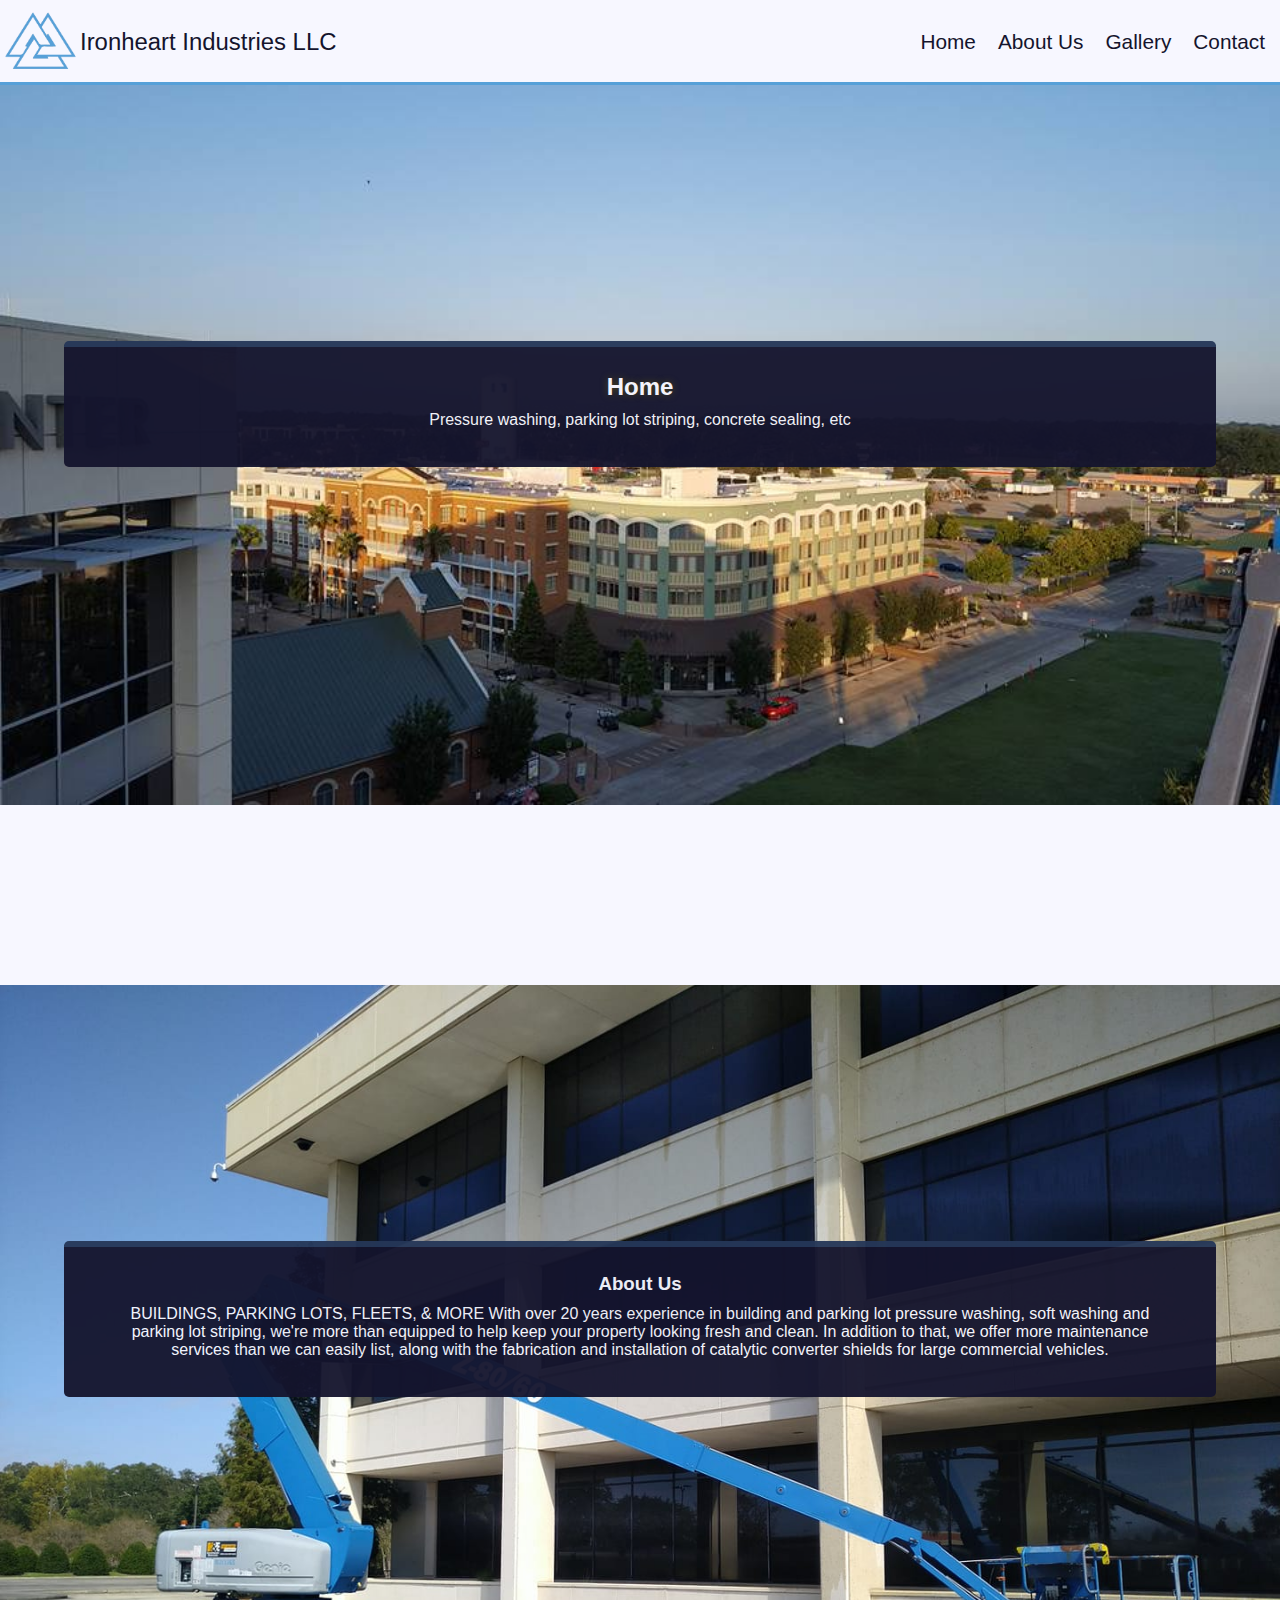
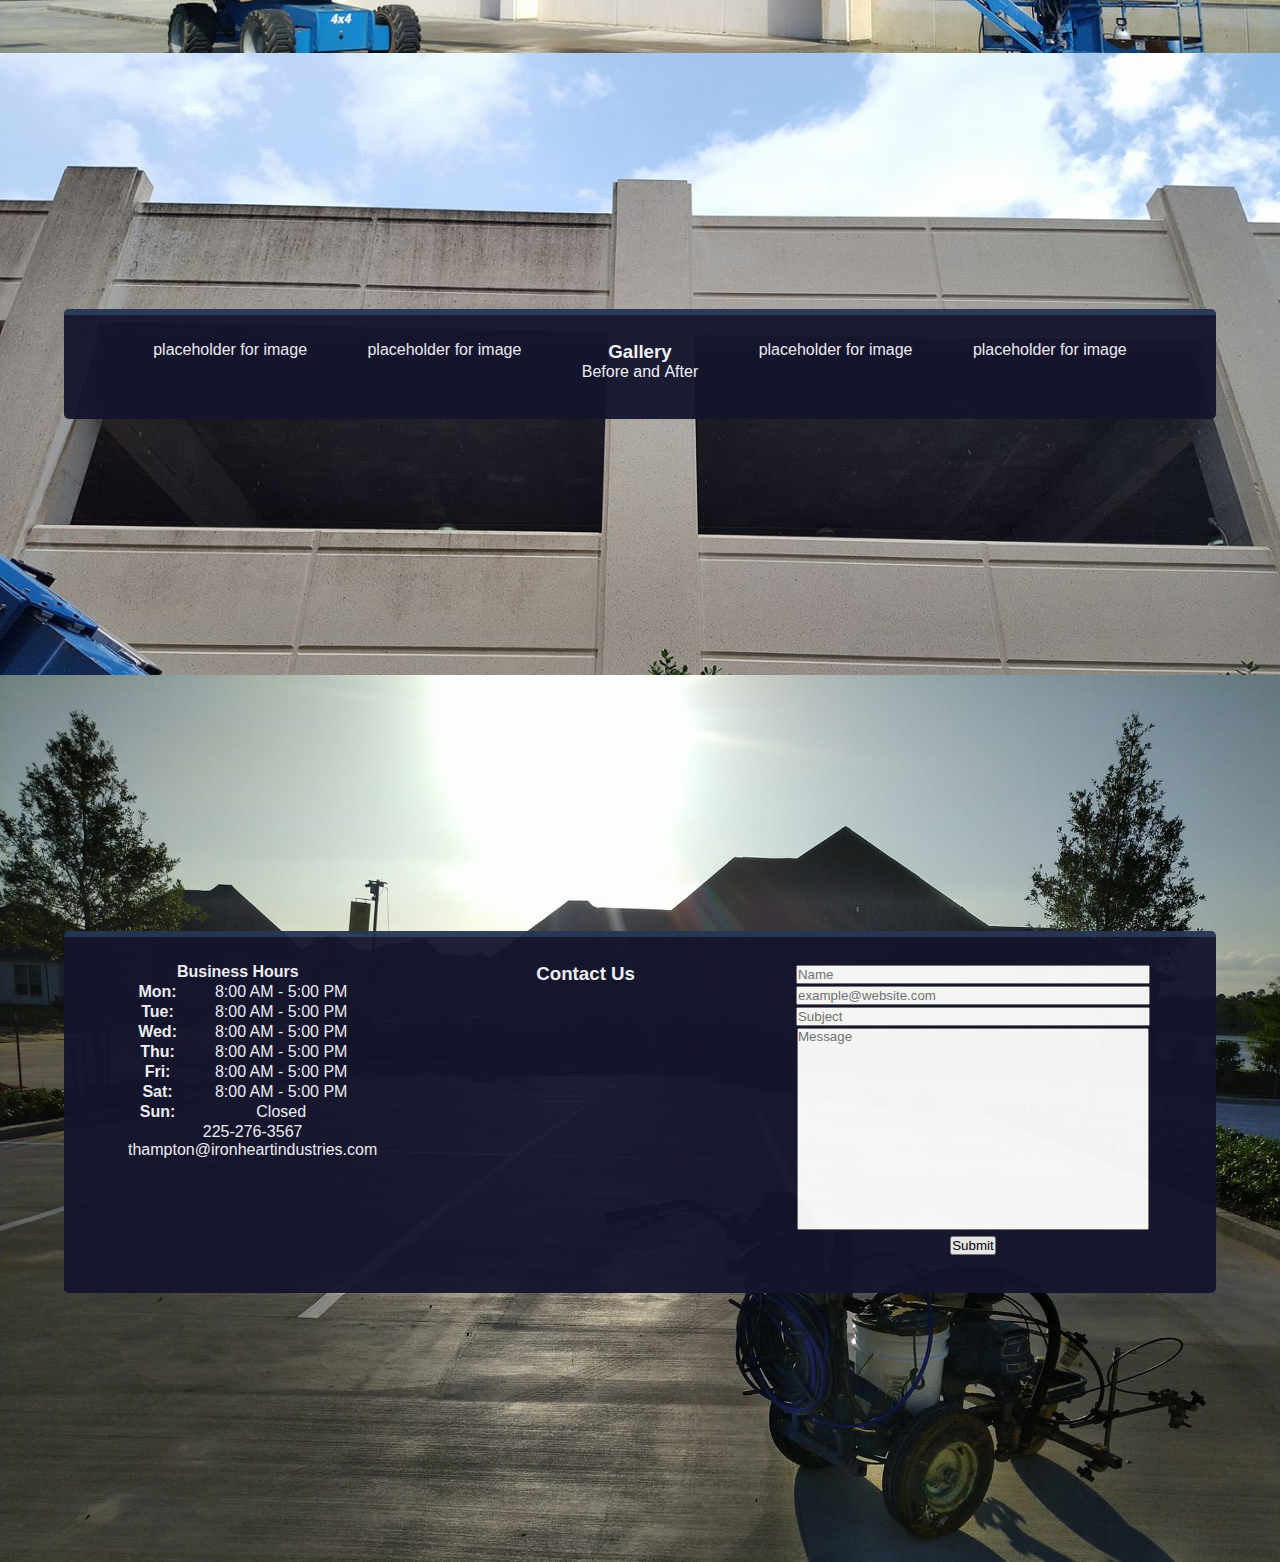
==== index.html @ 7467ff99 "Add files via upload" ====
<!DOCTYPE html>
<html lang="en">
<head>
    <link rel="stylesheet" href="styles.css">
    
    <link rel="shortcut icon" href="/img/logo3.png"/>  
    <meta charset="UTF-8">
    <meta http-equiv="X-UA-Compatible" content="IE=edge">
    <meta name="viewport" content="width=device-width, initial-scale=1.0">
    <title>Ironheart Industries LLC - Commercial Maintenance Services</title>
</head>









<body>
    <!-- header section-->
    <header>
        <div class="header-content">
            <img src="img/logo3.png" height="80px" width="80px" />
            <span id="header-title">Ironheart Industries LLC</span>
        </div>
        <nav class="header-content">
            <ul>
            <li>
                <a href="">Home</a>
            </li>
            <li>
                <a href="">About Us</a>
            </li>
            <li>
                <a href="">Gallery</a>
            </li>
            <li>
                <a href="">Contact</a>
            </li>
            </ul>
        </nav>
    </header>
    <!-- header section-->
    







 <!-- home section -->

<div class="container home">
    <img src="/img/wide-contact.jpg" alt="scenic cityscape" />
    <section>
        <h2 class="article-title">Home</h2>
        <p>Pressure washing, parking lot striping, concrete sealing, etc</p>
    </section>
</div>
<!-- home section -->     
   
           
   
   
   
   
   
    <!-- about section 1 -->
   <div class="container about">
    <img src="/img/crane-about.jpg" />
    <section>
    <h3>About Us</h3>
    <p>
    BUILDINGS, PARKING LOTS, FLEETS, & MORE With over 20 years experience
    in building and parking lot pressure washing, soft washing and parking
    lot striping, we're more than equipped to help keep your property
    looking fresh and clean. In addition to that, we offer more
    maintenance services than we can easily list, along with the
    fabrication and installation of catalytic converter shields for large
    commercial vehicles.
    </p>
    </section>
</div>

    <!-- about section 1-->
       
    <!-- gallery section  2-->
   <div class="container gallery">
    <img src="/img/before2after2.jpg" />
    
    
    <section class="gallery-section">
  


    <div class=gallery-row>
        <p> placeholder for image </p>
    </div>

    <div class=gallery-row>
        <p> placeholder for image </p>
    </div>
    

    <div class=gallery-row>
    <h3>Gallery</h3>
    <p>
        Before&nbspand&nbspAfter
    </p>
    </div>




    <div class=gallery-row>
        <p> placeholder for image </p>
    </div>
    
    <div class=gallery-row>
        <p> placeholder for image </p>
    </div>




    </section>
</div>

    <!-- about section 2 -->
   
       
    <!-- contact section 4  -->
   <div class="container contact">
    <img src="/img/rainbow-home-crop.jpg" class=rainbow/>
    <section class="contact-section">
    
    <span class= block>

   
        <table class="hours">
          
            <h4 class="table-title">&nbsp&nbsp&nbsp&nbsp&nbsp&nbsp&nbsp&nbsp&nbsp&nbsp&nbspBusiness Hours<h4>
           
            <caption>225-276-3567</caption>
            <caption>thampton@ironheartindustries.com</caption>
        <tr>
            <th>Mon:</th>	<td>8:00 AM - 5:00 PM</td>
        </tr>
        <tr>
            <th>Tue:</th>	<td>8:00 AM - 5:00 PM</td>
        </tr>
        <tr>
            <th>Wed:</th>	<td>8:00 AM - 5:00 PM</td>
        </tr>
        <tr>
            <th>Thu:</th>	<td>8:00 AM - 5:00 PM</td>
        </tr>
        <tr>
            <th>Fri:</th>	<td>8:00 AM - 5:00 PM</td>
        </tr>
        <tr>
            <th>Sat:</th>	<td>8:00 AM - 5:00 PM</td>
        </tr>
        <tr>
            <th>Sun:</th>	<td>Closed</td>
        </tr>
        </table>
        
        </span>



        <h3>Contact Us</h3>






        <span class= block>

            <table>
            
            <form action="action_page.php">
              
            <tr>
            <th>
            <input type="text" id="name"  placeholder="Name" class="forminfo">
            </th>
            </tr>
            
            
            <tr>
            <th>
            <input type="email" id="email"  placeholder="example@website.com" class="forminfo">
            </th>
            </tr>
            
            
            <tr>
            <th>
            <input type="text" id="subject"  placeholder="Subject" class="forminfo">
            </th>
            </tr>
            
              
            <tr>
            <th>
            <textarea id="message" name="message" placeholder="Message" style="height:200px" class="textarea1"></textarea>
            </th>
            </tr>
            
            
            
            
            
              
                </form>
            </table>
            <input type="submit" value="Submit" class="formsubmit">
            
            
            </span>
            </div>
            </div>
            


    </section>
</div>

 
   

</body>
<script src="app.js"> </script>
</html>
---- styles.css ----
/* 56a0d8 is the hex code for the shortcut icon */


/*
 * TODO
 * - find a font that is a close match for Ironheart branding
 * - media conditions for scaling / wrapping
 */




 /* variables */
:root {
  /* colors */
  --text-clr: #000;
  --bg-clr: #F7F7FF;
  --header-bg-clr: #F7F7FF;
  --primary-clr: #14142D;
  --primary-hlt: #56A0D8;
  --cont-bg-clr: #14142D;
  --cont-accent-clr: #253758;
  --text-shadow-clr: #444111;

  /* font size */
  --header-norm: 1.3em;
  --header-big: 1.15em;
  --article-title: 1.5em;
  --article-p: 1.05em;

  /* images */
  --bg-img-1-offset-y: -20vh;
  --bg-img-1-offset-x: 0vw;

}

/* defaults */
* {
  margin: 0;
  padding: 0;
  text-decoration: none;
  color: var(--primary-clr);
  font-family: Arial, Helvetica, sans-serif;
}

body {
  background-color: var(--bg-clr);
}

header {
  /* sticky header bar */
  position: sticky;
  top: 0;
  z-index: 999;
  /* end sticky header */

  padding-top: 2px;
  display: flex;
  flex-flow: row nowrap;
  justify-content: space-between;
  background-color: var(--header-bg-clr);
  border-bottom: solid;
  border-color: var(--primary-hlt);
}

header * {
  background-color: var(--header-bg-clr);
}

.header-content img {
  background-color: initial;
  position: relative;
  top: 7px;
}

.header-content {
  display: flex;
  flex-flow: row nowrap;
  justify-content: flex-start;
  align-items: center;
  font-size: var(--header-norm);
  padding-right: 12px;
}

#header-title {
  font-size: var(--header-big);
}

.header-content ul {
  height: 100%;
  list-style: none;
  display: flex;
  flex-flow: row nowrap;
  align-items: center;
  gap: 16px;
}

.header-content li {
  height: 100%;
  display: flex;
  flex-flow: column nowrap;
  justify-content: center;
  margin: 0 3px;
}

.header-content li:hover {
  color: var(--primary-hlt);
  border-bottom-style: solid;
  cursor: pointer;
}

.header-content li:hover * {
  color: var(--primary-hlt);
}

/*body style */

/*body headers home/about/contact/gallery style */
.container {
  position: relative;
  text-align: center;
  display: flex;
  flex-direction: column;
  justify-content: flex-start;
}

.container section {
  margin: 20% 5% 20%; /* this creates an initial gap between flexbox items */
  padding: 2% 5% 3%; /* this creates the second gap between flexbox items, together it is 10% */
  border-top-style: solid;
  border-width: 6px;
  border-radius: 5px;
  border-color: var(--cont-accent-clr);
  background-color: var(--cont-bg-clr);
  opacity: 0.95;
}

section {
  display: flex;
  flex-flow: column;
  gap: 10px;
}

.contact-section{
  display: flex;
  flex-flow: row;
  justify-content: space-between;
  gap: 10px;
}

.gallery-section{
  display: flex;
  flex-flow: row;
  justify-content: space-around;
  gap: 10px;
}



section * {
  opacity: 1.0;
  color: #F7F7FF;
  font-family: Verdana, Geneva, Tahoma, sans-serif;
}

section .article-title {
  font-size: var(--article-title);
  font-weight: 600;
  text-shadow: 0 0 7px var(--text-shadow-clr);
}

 .home {
  position: relative;
  min-height: 100vh;
  
} 

.home img:first-child {
  
  height: auto;
  width: 100vw;
  position: absolute;
  z-index: -1;
}

.about img:first-child {
  height: auto;
  width: 100vw;
  position: absolute;
  z-index: -1;
}

.gallery img:first-child{
    height: auto;
    width: 100vw;
    position: absolute;
    z-index: -1;
   
}

.contact img:first-child{
  height: auto;
  width: 100vw;
  position: absolute;
  z-index: -1;
 
}



  .flex-container4 {
    margin: 5%; /* this creates an initial gap between flexbox items */
    display: flex;
    flex-direction: row; 
    justify-content: space-evenly;
    background-color: #d5d5d5;
    border-radius: 20px;
    outline-style: solid;
    outline-color: #1e1e1e;
    outline-width: 4px;
    padding: 5%; /* this creates the second gap between flexbox items, together it is 10% */

  }




/* Gallery section */ 
.rainbow{

  scale: 80%;
}

.hours{
  caption-side: bottom;
}

.table-title{
  text-align: left;
}


.formsubmit{

  color: #000;
}

.textarea1 {
  resize: none;
  height: 100px;
  width: 350px;
}

.forminfo{
  width: 350px;
}
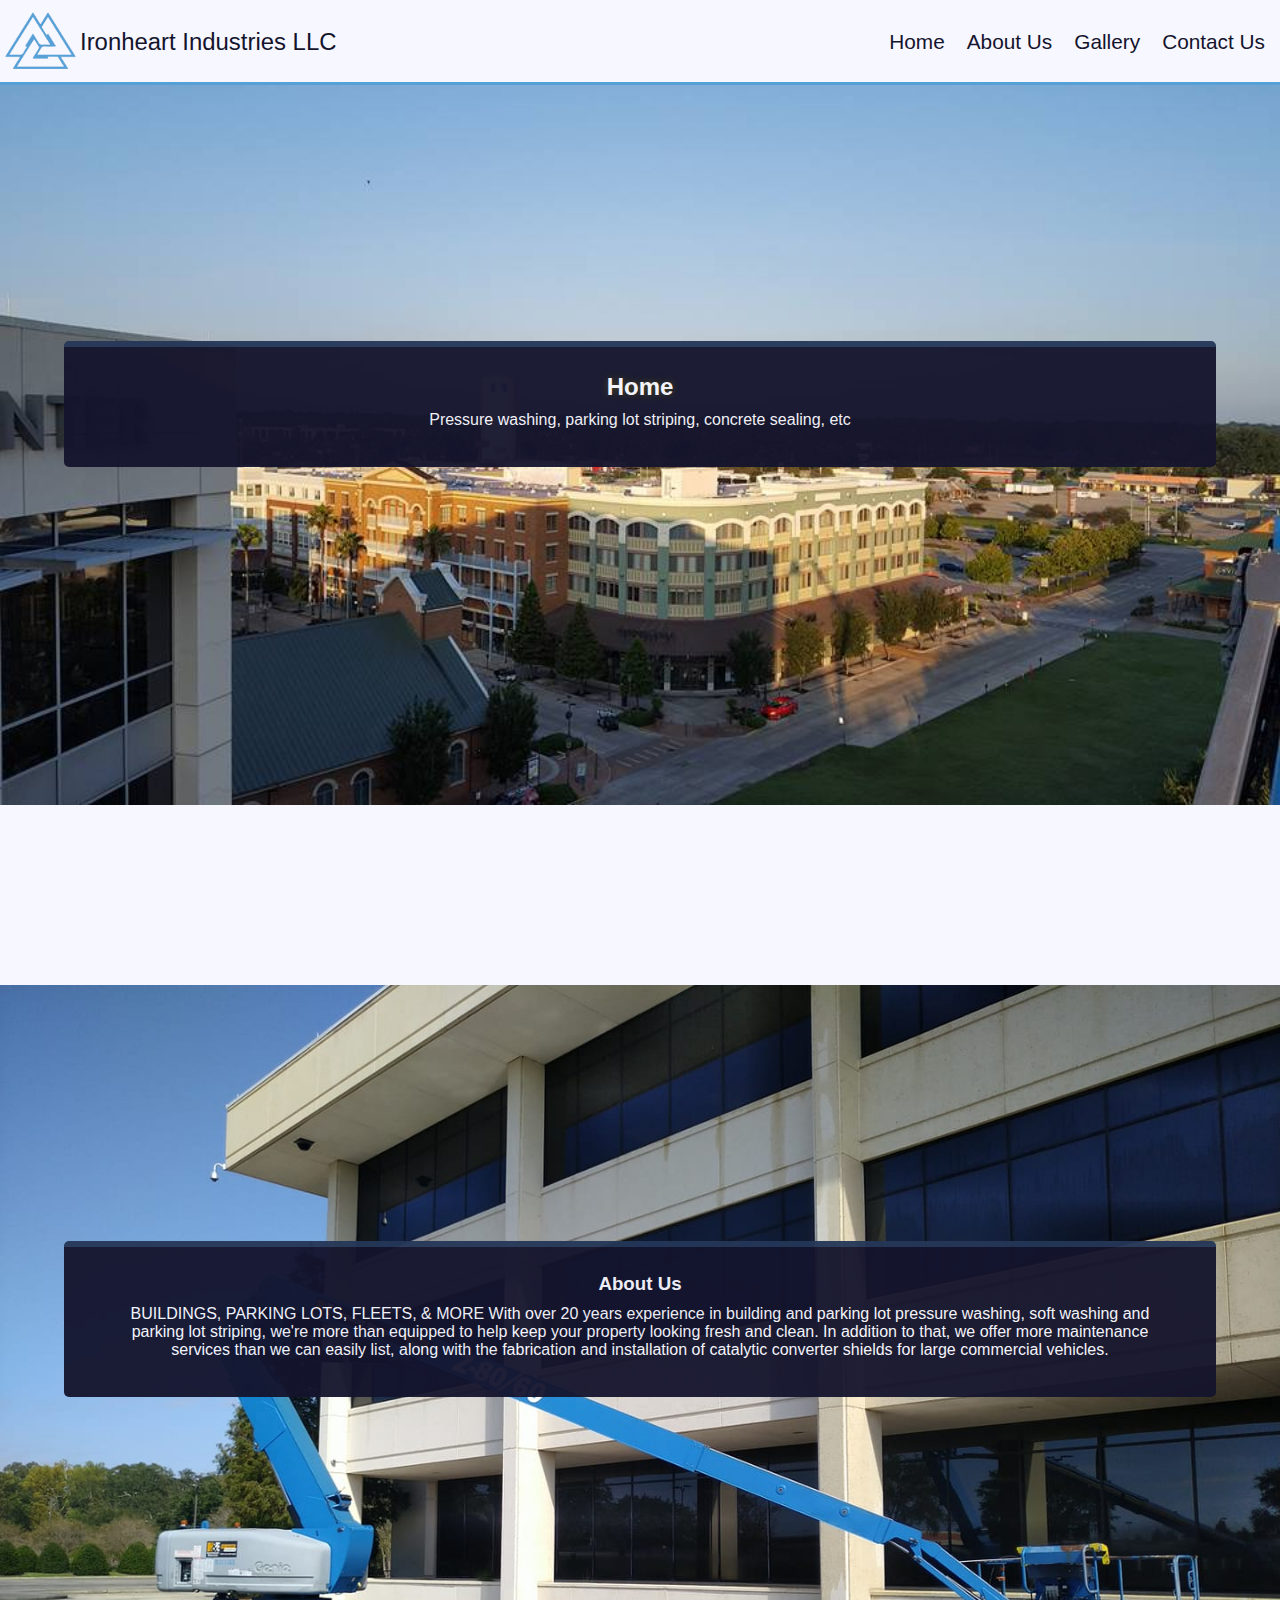
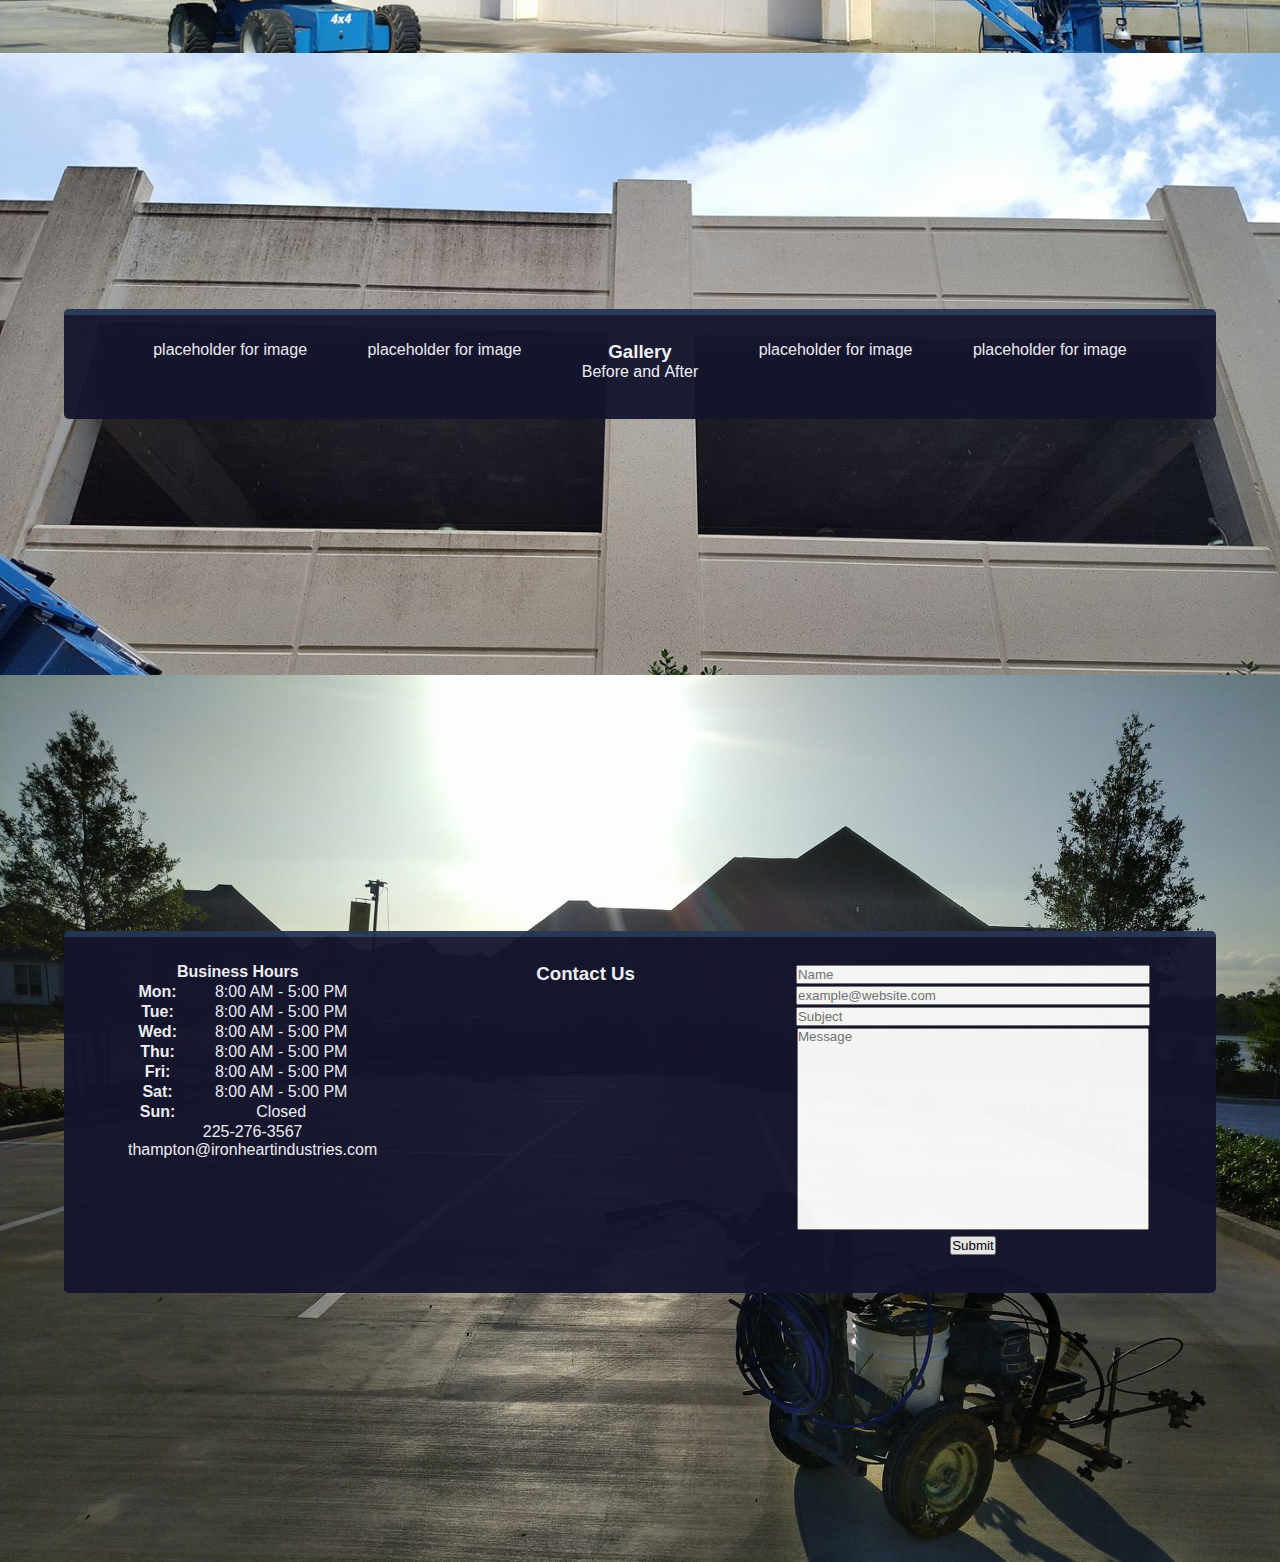
==== commit 2e7d9e55: "Add files via upload" ====
--- a/index.html
+++ b/index.html
@@ -28,16 +28,16 @@
         <nav class="header-content">
             <ul>
             <li>
-                <a href="">Home</a>
-            </li>
-            <li>
-                <a href="">About Us</a>
-            </li>
-            <li>
-                <a href="">Gallery</a>
-            </li>
-            <li>
-                <a href="">Contact</a>
+                <a href="#home">Home</a>
+            </li>
+            <li>
+                <a href="#about">About Us</a>
+            </li>
+            <li>
+                <a href="#gallery">Gallery</a>
+            </li>
+            <li>
+                <a href="#contact">Contact Us</a>
             </li>
             </ul>
         </nav>
@@ -53,7 +53,7 @@
 
  <!-- home section -->
 
-<div class="container home">
+<div class="container home" id="home">
     <img src="/img/wide-contact.jpg" alt="scenic cityscape" />
     <section>
         <h2 class="article-title">Home</h2>
@@ -69,7 +69,7 @@
    
    
     <!-- about section 1 -->
-   <div class="container about">
+   <div class="container about" id="about">
     <img src="/img/crane-about.jpg" />
     <section>
     <h3>About Us</h3>
@@ -88,7 +88,7 @@
     <!-- about section 1-->
        
     <!-- gallery section  2-->
-   <div class="container gallery">
+   <div class="container gallery" id="gallery">
     <img src="/img/before2after2.jpg" />
     
     
@@ -133,7 +133,7 @@
    
        
     <!-- contact section 4  -->
-   <div class="container contact">
+   <div class="container contact" id="contact">
     <img src="/img/rainbow-home-crop.jpg" class=rainbow/>
     <section class="contact-section">
     
